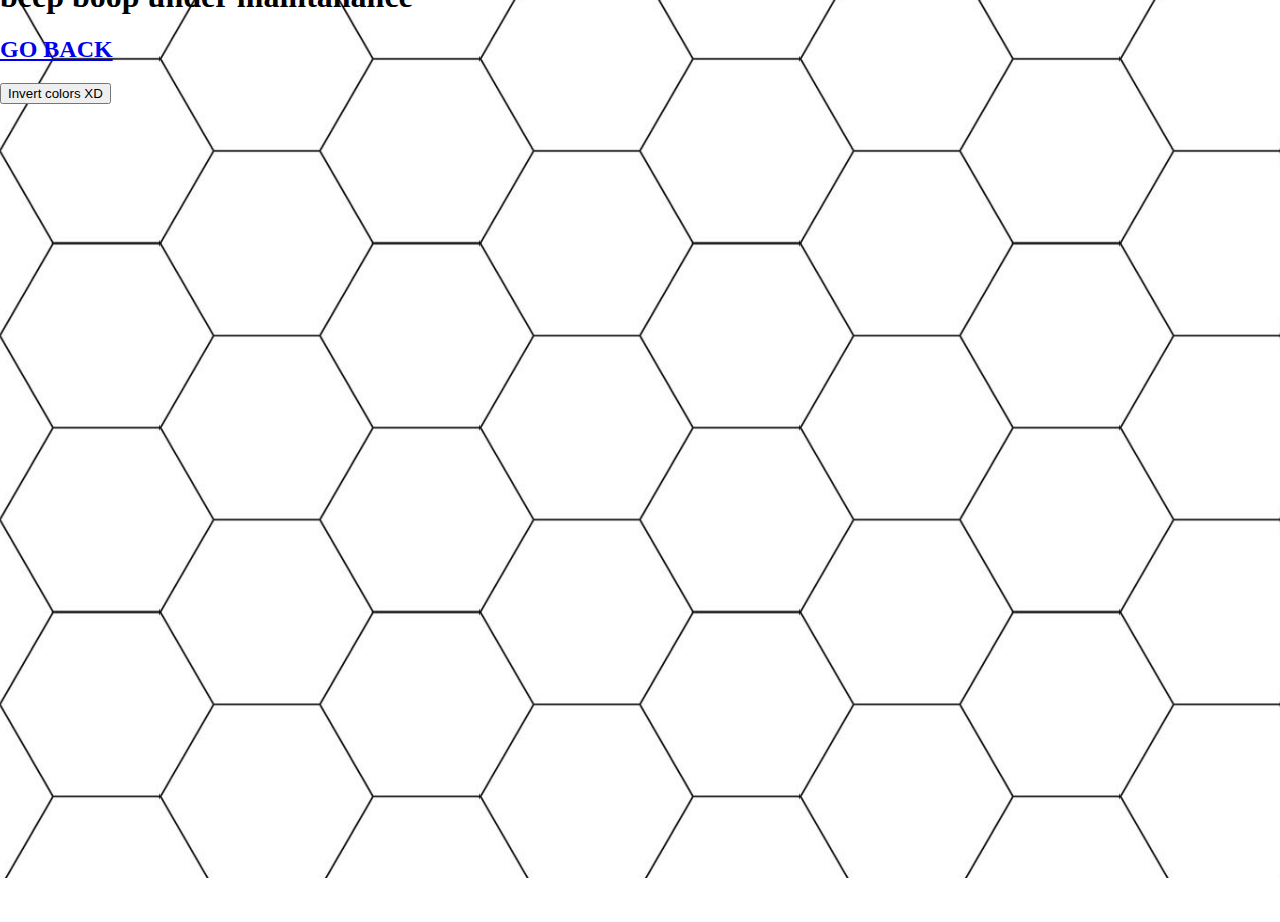
==== index-b.html @ 21ba035f "Updated index and added new index for the next BIG update" ====
<html lang="en"><head>
    <meta charset="UTF-8">
    <meta http-equiv="X-UA-Compatible" content="IE=edge">
    <meta property="og:url" content="https://es-abii76.github.io/PPage/">
    <meta property="og:title" content="Abigail's Page">
    <meta property="og:description" content="Yes this is my web page it is">
    <meta property="og:site_name" content="Abigail's Place">
    <link rel="shortcut icon" href="otter.ico" type="image/x-icon">
    <link rel="preconnect" href="https://fonts.googleapis.com">
    <link rel="preconnect" href="https://fonts.gstatic.com" crossorigin="">
    <link href="https://fonts.googleapis.com/css2?family=Open+Sans&amp;display=swap" rel="stylesheet">
    <title>Abigail's Page</title>
    <link rel="stylesheet" href="styles-b.css">
    <style>
        body{
            margin: 0;
            margin-top: -1.4em;
        }
        .content{
            background: repeat center/25% url(sources/seamless2.jpg);
            height: 100vh;
            width: 100vw;
        }
        .invert-colors{
            filter:invert(100%);
        }
    </style>
</head>
    <body>
        <div class="content">
            <h1>beep boop under maintanance</h1>
            <h2><a href="./index.html">GO BACK</a></h2>
            <button onclick="invert()">Invert colors XD</button>
        </div>
        <script>
            function invert() {
                var element = document.body;
                element.classList.toggle("invert-colors");
            }
        </script>    
    
</body></html>
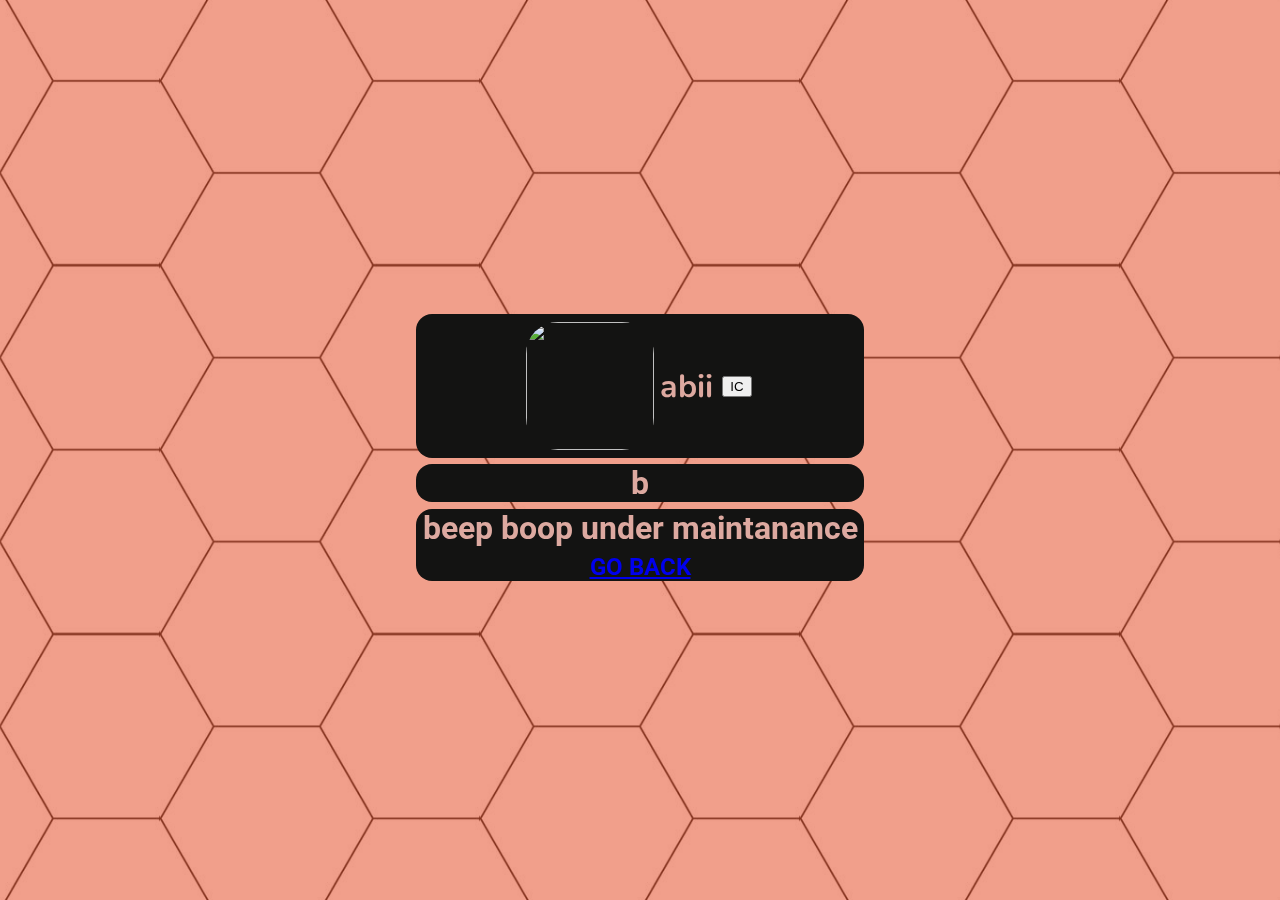
==== commit 8c2d49bd: "Update and deleted some files and lines" ====
--- a/index-b.html
+++ b/index-b.html
@@ -1,42 +1,44 @@
-<html lang="en"><head>
+<html lang="es">
+<head>
     <meta charset="UTF-8">
     <meta http-equiv="X-UA-Compatible" content="IE=edge">
     <meta property="og:url" content="https://es-abii76.github.io/PPage/">
     <meta property="og:title" content="Abigail's Page">
     <meta property="og:description" content="Yes this is my web page it is">
-    <meta property="og:site_name" content="Abigail's Place">
+    <meta property="og:site_name" content="under construction">
     <link rel="shortcut icon" href="otter.ico" type="image/x-icon">
-    <link rel="preconnect" href="https://fonts.googleapis.com">
-    <link rel="preconnect" href="https://fonts.gstatic.com" crossorigin="">
-    <link href="https://fonts.googleapis.com/css2?family=Open+Sans&amp;display=swap" rel="stylesheet">
     <title>Abigail's Page</title>
     <link rel="stylesheet" href="styles-b.css">
-    <style>
-        body{
-            margin: 0;
-            margin-top: -1.4em;
-        }
-        .content{
-            background: repeat center/25% url(sources/seamless2.jpg);
-            height: 100vh;
-            width: 100vw;
-        }
-        .invert-colors{
-            filter:invert(100%);
-        }
-    </style>
+    <link rel="preconnect" href="https://fonts.googleapis.com">
+    <link rel="preconnect" href="https://fonts.googleapis.com">
+    <link rel="preconnect" href="https://fonts.gstatic.com" crossorigin>    
+    <link href="https://fonts.googleapis.com/css2?family=Nunito:wght@900&family=Roboto&display=swap" rel="stylesheet">
 </head>
-    <body>
-        <div class="content">
-            <h1>beep boop under maintanance</h1>
-            <h2><a href="./index.html">GO BACK</a></h2>
-            <button onclick="invert()">Invert colors XD</button>
+    <body>  
+        <div class="background"></div>  <!--do not do this ever again, this is dumb af-->
+        <div class="main-container">
+            <div class="center-container"> <!-- i may do only only one box and separate the thing using br's-->
+                <div class="box">
+                    <div class="profile-in-box">
+                        <img src="./sources/pfp.jpg" width="128px"></img>
+                        <h1 class="text-0dot2em">abii</h1> 
+                        <button class="text-0dot2em" onclick="invert()">IC</button>
+                    </div>
+                </div>
+                <div class="box">
+                        <h1 class="text-0dot2em">b</h1>
+                </div>
+                <div class="box">
+                        <h1 class="text-0dot2em">beep boop under maintanance</h1>
+                        <h2 class="text-0dot2em"><a href="./index.html">GO BACK</a></h2>
+                </div>
+            </div>
         </div>
         <script>
             function invert() {
                 var element = document.body;
                 element.classList.toggle("invert-colors");
             }
-        </script>    
-    
-</body></html>+        </script>
+    </body>
+</html>--- a/styles-b.css
+++ b/styles-b.css
@@ -0,0 +1,42 @@
+body{
+    margin: 0;
+    font-family: 'Roboto', sans-serif;
+    background-color: #e6512d;
+}
+.background{
+    background: repeat center/25% url(sources/seamless2.jpg);
+    height: 100vh;
+    width: 100vw;
+    filter: opacity(45%);
+    z-index: -1;
+    position: fixed;
+}
+.main-container{
+    width: 100%;
+    height: 100%;
+    display: grid;
+}
+.center-container{
+    margin: auto;
+}
+.box{
+    color: rgb(221, 169, 160);
+    border-radius: 1em;
+    text-align: center;
+    background-color: #131312 ;
+}
+.profile-in-box{
+    font-family: 'Nunito', sans-serif;
+    display: inline-flex;
+    align-items: center;
+    margin: 0.5em;
+}
+img{
+    border-radius: 2em;
+}
+.text-0dot2em{
+    margin: 0.2em
+}
+.invert-colors{
+    filter:invert(75%);
+}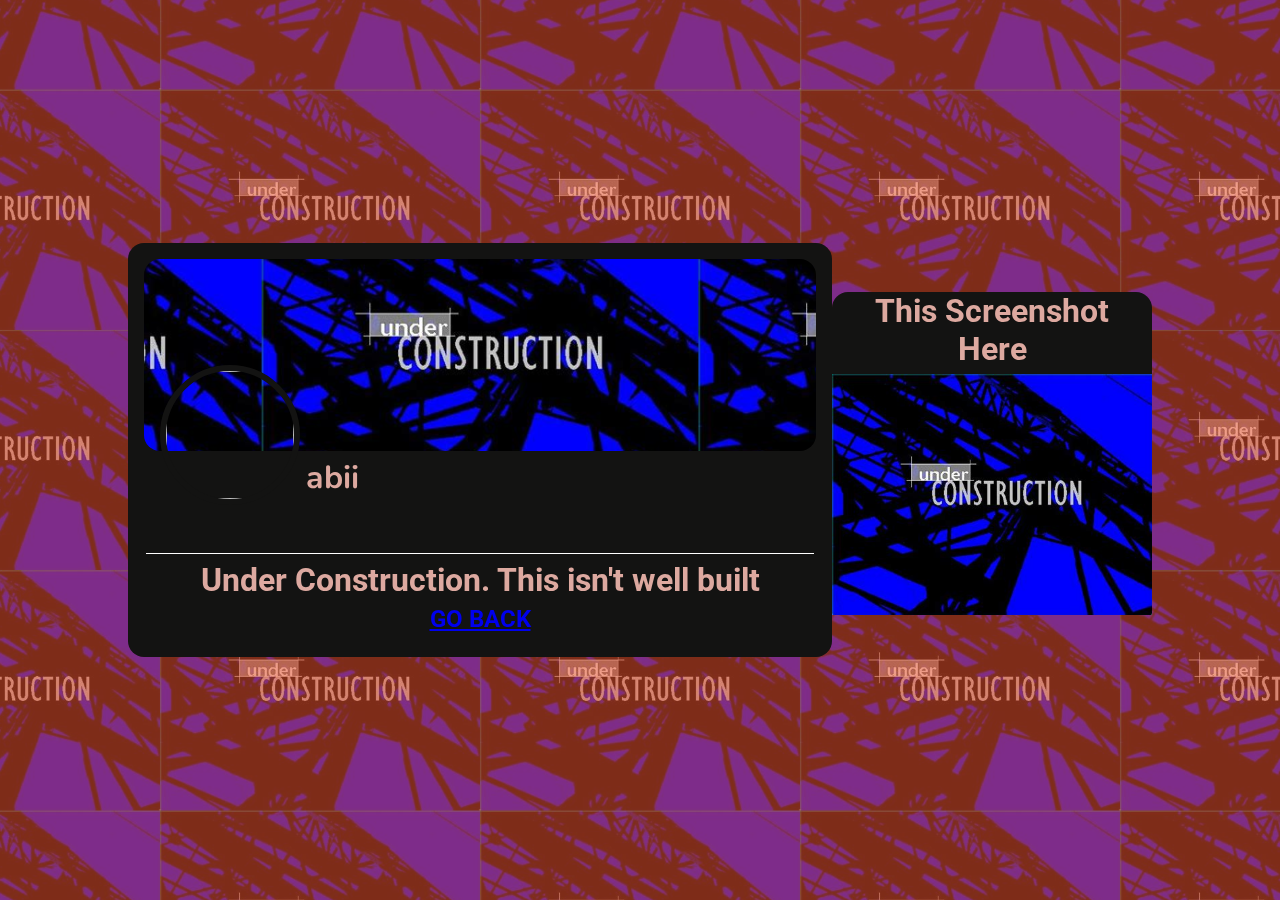
==== commit edcf022f: "Updated literally everything. Reduced to 2 boxes and 4 grids. New styles" ====
--- a/index-b.html
+++ b/index-b.html
@@ -17,22 +17,31 @@
     <body>  
         <div class="background"></div>  <!--do not do this ever again, this is dumb af-->
         <div class="main-container">
+            <div style="margin: 100%"></div>
             <div class="center-container"> <!-- i may do only only one box and separate the thing using br's-->
                 <div class="box">
                     <div class="profile-in-box">
-                        <img src="./sources/pfp.jpg" width="128px"></img>
-                        <h1 class="text-0dot2em">abii</h1> 
-                        <button class="text-0dot2em" onclick="invert()">IC</button>
+                        <div class="header-image"></div>
+                        <div class="main-profile-content">
+                            <img  class="round-img" src="./sources/pfp.jpg" width="128px"></img>
+                            <h1 class="text-0dot2em c-fit-content">abii</h1> 
+                        </div>
                     </div>
-                </div>
-                <div class="box">
-                        <h1 class="text-0dot2em">b</h1>
-                </div>
-                <div class="box">
-                        <h1 class="text-0dot2em">beep boop under maintanance</h1>
-                        <h2 class="text-0dot2em"><a href="./index.html">GO BACK</a></h2>
+                    <div class="hidden separator"></div>
+                    <button class="hidden c-fit-content" onclick="invert()">IC</button>
+                    <div class="separator"></div>
+                    <h1 class="text-0dot2em">Under Construction. This isn't well built</h1>
+                    <h2 class="text-0dot2em"><a href="./index.html">GO BACK</a></h2>
+                    <br>
                 </div>
             </div>
+            <div class="center-container">
+                <div class="box">
+                    <h1 class="text-0dot2em">This Screenshot Here</h1>
+                    <img src="./sources/construction.jpeg" width="100%" alt="">
+                </div>
+            </div>
+            <div style="margin: 100%"></div>
         </div>
         <script>
             function invert() {
--- a/styles-b.css
+++ b/styles-b.css
@@ -4,7 +4,7 @@
     background-color: #e6512d;
 }
 .background{
-    background: repeat center/25% url(sources/seamless2.jpg);
+    background: repeat center/25% url(sources/construction.jpeg);
     height: 100vh;
     width: 100vw;
     filter: opacity(45%);
@@ -15,9 +15,11 @@
     width: 100%;
     height: 100%;
     display: grid;
+    grid-template-columns: 10% 55% 25% 10%;
 }
 .center-container{
-    margin: auto;
+    margin-top: auto;
+    margin-bottom: auto;
 }
 .box{
     color: rgb(221, 169, 160);
@@ -27,16 +29,52 @@
 }
 .profile-in-box{
     font-family: 'Nunito', sans-serif;
-    display: inline-flex;
     align-items: center;
-    margin: 0.5em;
+    display: flex;
+    padding: 1em;
+    padding-bottom: 5em;
 }
-img{
-    border-radius: 2em;
+.round-img{
+    border-radius: 99em;
+    border: 0.4em solid #131312;
 }
 .text-0dot2em{
     margin: 0.2em
 }
 .invert-colors{
     filter:invert(75%);
+}
+.separator{
+    background: white;
+    width: 95%;
+    height: 1px;
+    margin: auto;
+}
+.header-image{
+    background: repeat center/65% url(sources/construction.jpeg);
+    width: 100%;
+    height: 12em;
+    border-radius: 1em;
+    z-index: 0;
+}
+.main-profile-content{
+    position: absolute;
+    display: flex;
+    z-index: 1;
+    margin-left: 1em;
+    margin-top: 10em;
+    align-items: end;
+}
+.round-header{
+    border-radius: 1em;
+}
+.header-style{
+    width: 100%;
+}
+.c-fit-content{
+    width: fit-content;
+    height: fit-content;
+}
+.hidden{
+    visibility: hidden;
 }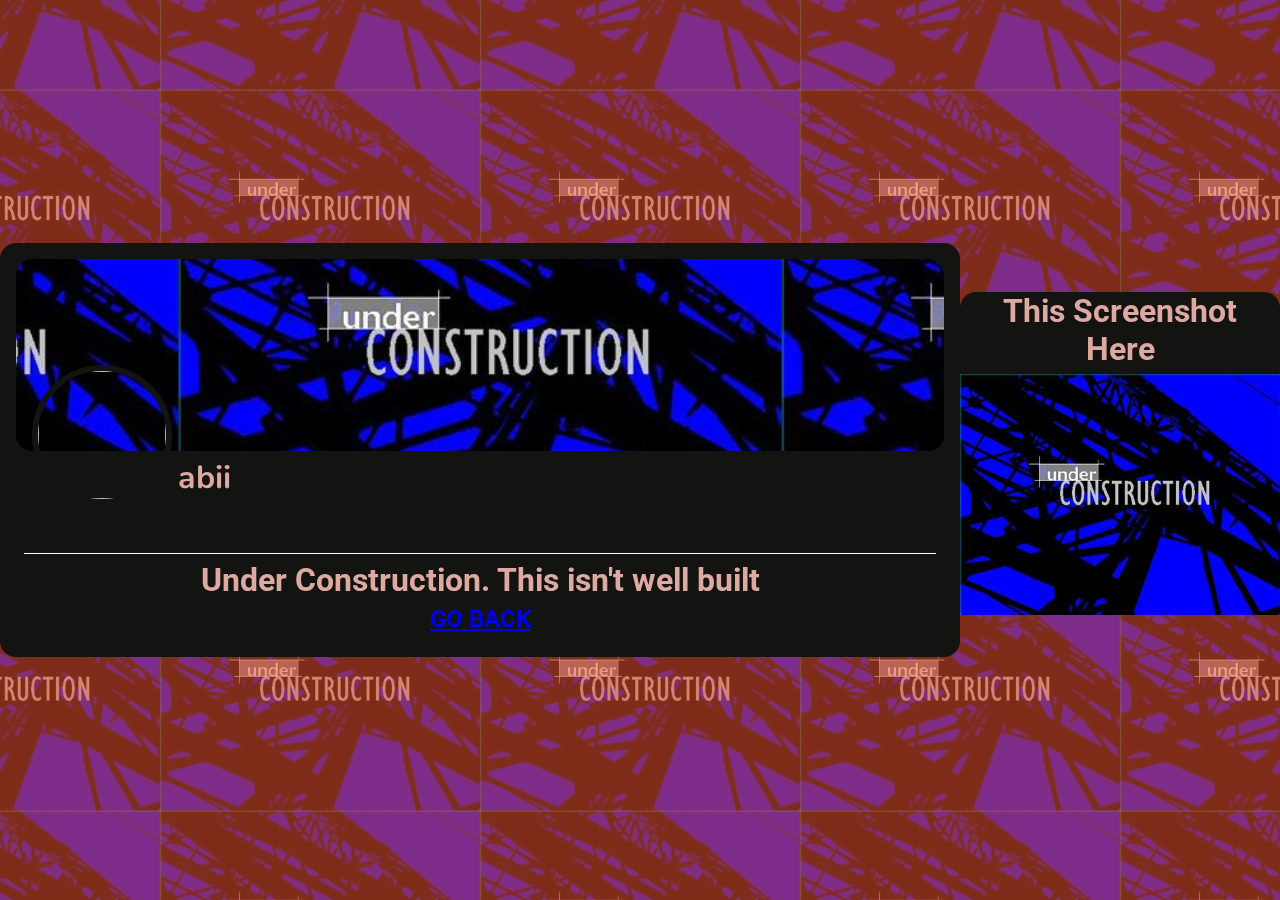
==== commit 6ddc608f: "trying to fix units" ====
--- a/index-b.html
+++ b/index-b.html
@@ -4,20 +4,21 @@
     <meta http-equiv="X-UA-Compatible" content="IE=edge">
     <meta property="og:url" content="https://es-abii76.github.io/PPage/">
     <meta property="og:title" content="Abigail's Page">
-    <meta property="og:description" content="Yes this is my web page it is">
+    <meta property="og:description" content="This is under construction">
     <meta property="og:site_name" content="under construction">
-    <link rel="shortcut icon" href="otter.ico" type="image/x-icon">
+    <link rel="shortcut icon" href="./sources/otter.ico" type="image/x-icon">
     <title>Abigail's Page</title>
     <link rel="stylesheet" href="styles-b.css">
     <link rel="preconnect" href="https://fonts.googleapis.com">
     <link rel="preconnect" href="https://fonts.googleapis.com">
     <link rel="preconnect" href="https://fonts.gstatic.com" crossorigin>    
     <link href="https://fonts.googleapis.com/css2?family=Nunito:wght@900&family=Roboto&display=swap" rel="stylesheet">
+    <meta name="viewport" content="width=device-width, initial-scale=1.0">
 </head>
     <body>  
         <div class="background"></div>  <!--do not do this ever again, this is dumb af-->
         <div class="main-container">
-            <div style="margin: 100%"></div>
+            <div></div>
             <div class="center-container"> <!-- i may do only only one box and separate the thing using br's-->
                 <div class="box">
                     <div class="profile-in-box">
@@ -41,13 +42,13 @@
                     <img src="./sources/construction.jpeg" width="100%" alt="">
                 </div>
             </div>
-            <div style="margin: 100%"></div>
+            <div></div>
         </div>
-        <script>
+        <!--<script>
             function invert() {
                 var element = document.body;
                 element.classList.toggle("invert-colors");
             }
-        </script>
+        </script>-->
     </body>
 </html>--- a/styles-b.css
+++ b/styles-b.css
@@ -12,10 +12,10 @@
     position: fixed;
 }
 .main-container{
-    width: 100%;
+    display: grid;
+    grid-template-columns: auto 60em 20em auto;
+    margin: auto;
     height: 100%;
-    display: grid;
-    grid-template-columns: 10% 55% 25% 10%;
 }
 .center-container{
     margin-top: auto;
